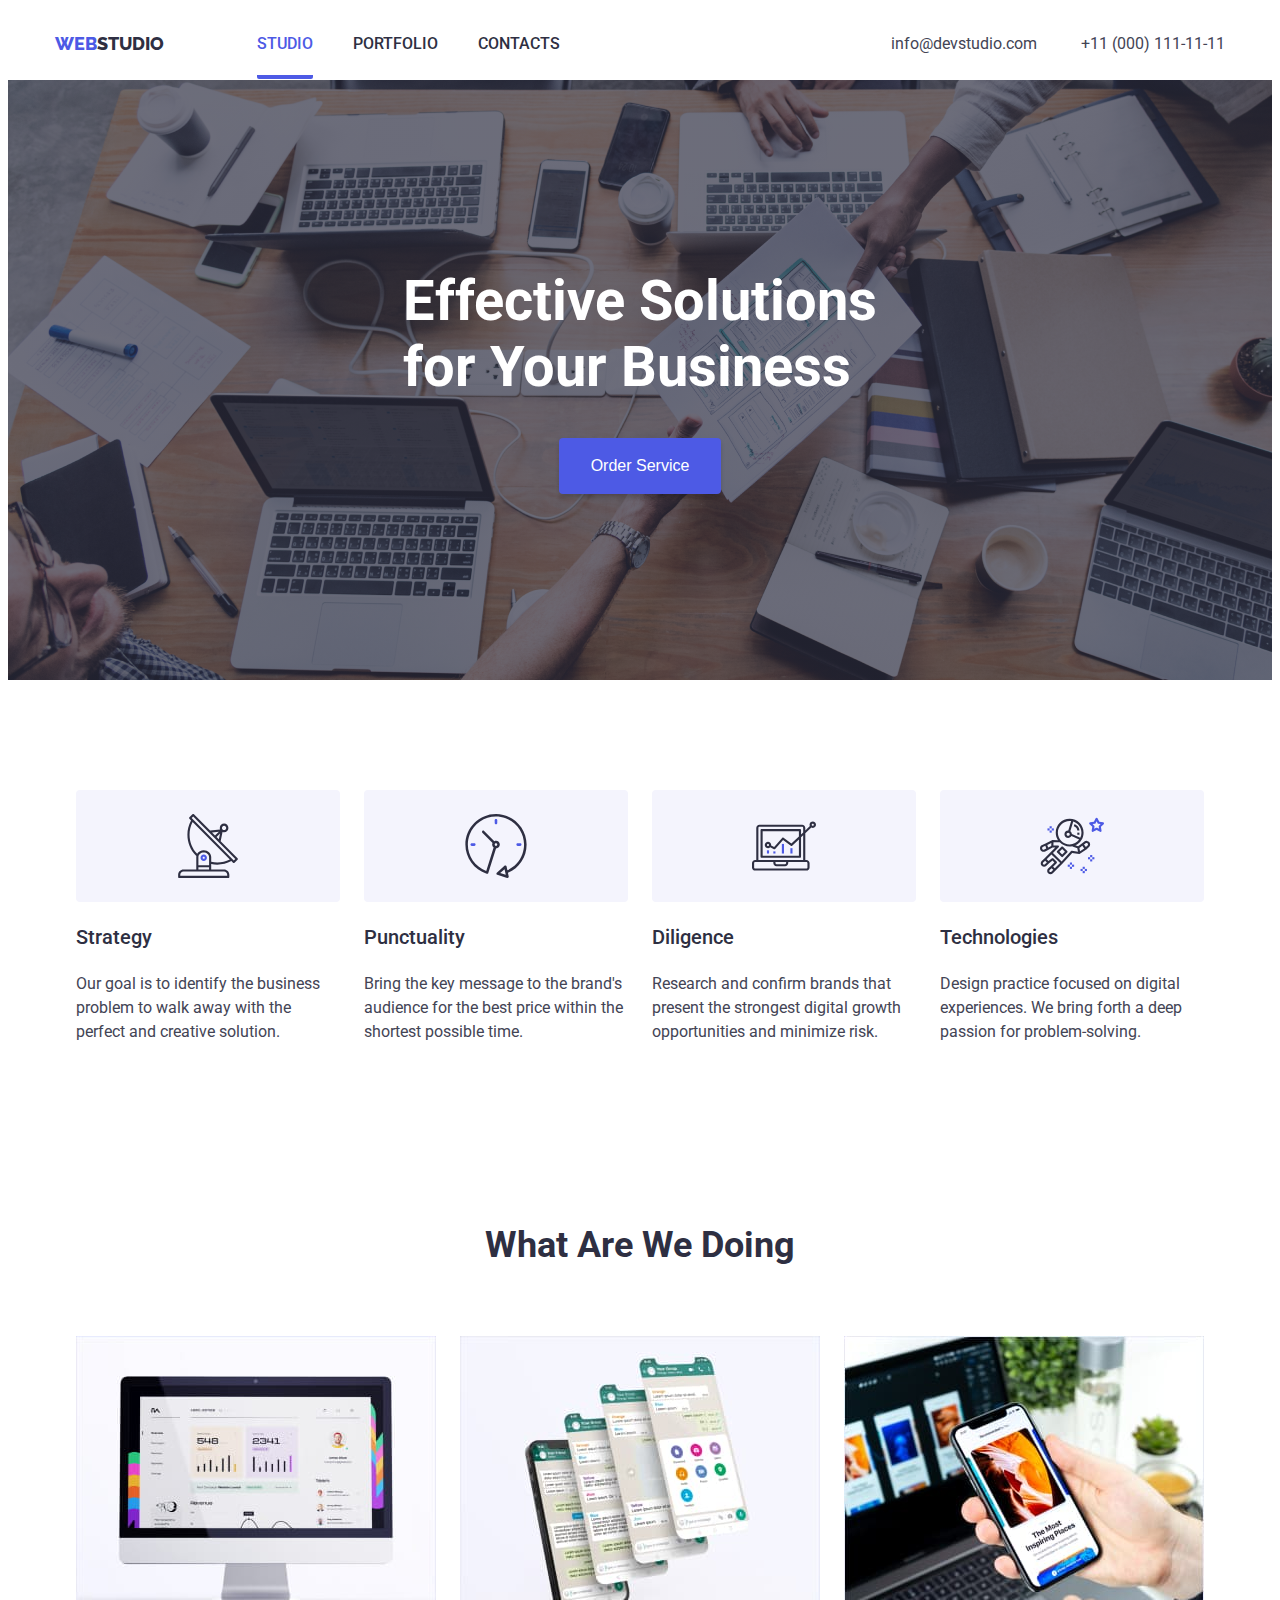
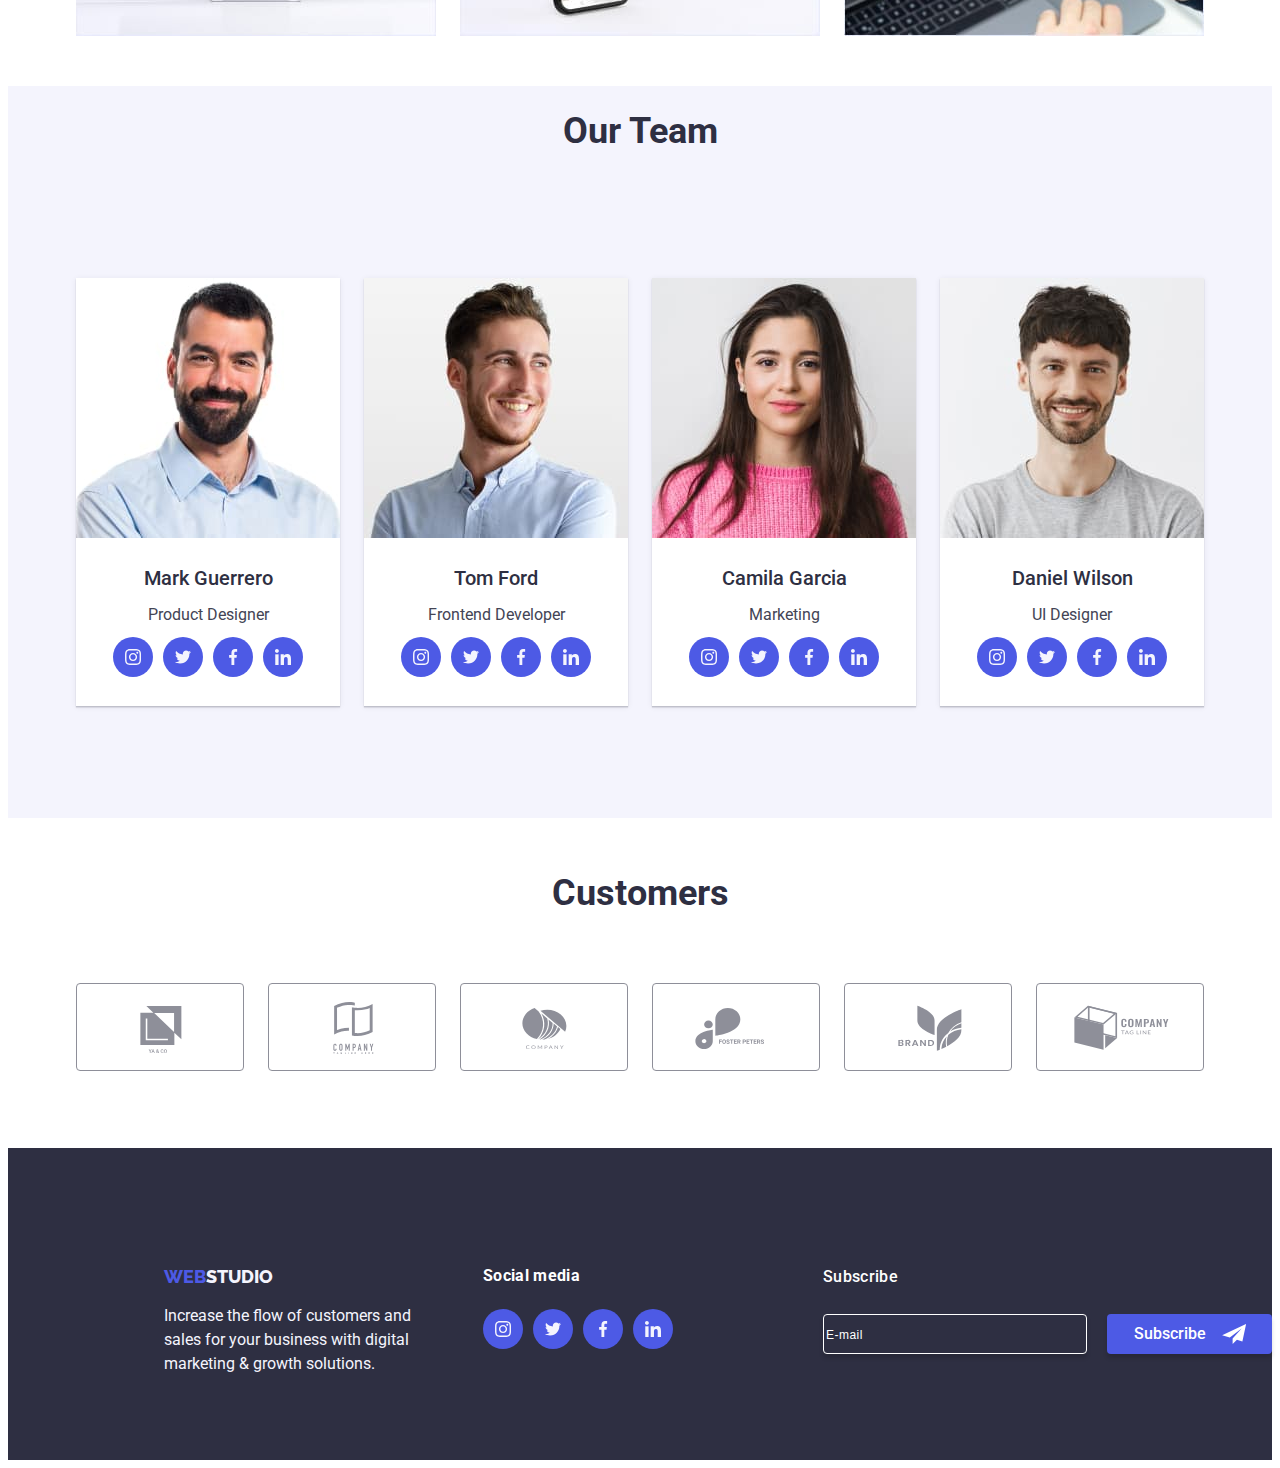
==== index.html @ f052af47 "tema 7 modificari 1" ====
<!DOCTYPE html>
<html lang="en">
  <head>
    <meta charset="UTF-8" />
    <meta name="viewport" content="width=device-width, initial-scale=1.0" />
    <title>Web Studio</title>
    <link rel="preconnect" href="https://fonts.googleapis.com" />
    <link rel="preconnect" href="https://fonts.gstatic.com" crossorigin />
    <link
      href="https://fonts.googleapis.com/css2?family=Raleway:ital,wght@0,800;1,800&family=Roboto:ital,wght@0,400;0,500;0,700;0,900;1,400;1,500;1,700;1,900&display=swap"
      rel="stylesheet"
    />
    <link
      rel="stylesheet"
      href="https://cdnjs.cloudflare.com/ajax/libs/modern-normalize/2.0.0/modern-normalize.min.css"
      integrity="sha512-4xo8blKMVCiXpTaLzQSLSw3KFOVPWhm/TRtuPVc4WG6kUgjH6J03IBuG7JZPkcWMxJ5huwaBpOpnwYElP/m6wg=="
      crossorigin="anonymous"
      referrerpolicy="no-referrer"
    />
    <link rel="stylesheet" href="./css/index.css" />
  </head>
  <body>
    <header class="global-header">
      <a href="index.html" class="logo">studio</a>
      <nav class="main-nav">
        <ul class="main-nav-ul">
          <li><a href="./index.html" class="active">Studio</a></li>
          <li><a href="./portfolio.html">Portfolio</a></li>
          <li><a href="./contacts.html">Contacts</a></li>
        </ul>
      </nav>
      <div class="social-div">
        <a href="mailto:info@devstudio.com">info@devstudio.com</a>
        <a href="tel:+11-000-111-11-11">+11 (000) 111-11-11</a>
      </div>
    </header>
    <main class="global-main">
      <!-- Section 1 -->
      <section class="first-section">
        <h1 class="hero-title">Effective Solutions <br />for Your Business</h1>
        <div class="button">
          <button type="button" class="order-button" data-modal-open>
            Order Service
          </button>
        </div>
        <!-- Modal data -->
        <div class="modal is-hidden" data-modal>
          <div class="modal-content">
            <button class="close-btn" data-modal-close>&times;</button>
            <div class="modal-text">
              <p>Leave your contacts and we will call you back</p>
            </div>
            <form class="forms" name="signup_form" autocomplete="on" novalidate>
              <div class="labels">
                <label class="name-label">
                  Name
                  <div class="input-container">
                    <input type="text" name="name" class="input-name" />
                    <svg>
                      <use
                        href="icons.svg/symbol-defs.svg#icon-person-black"
                      ></use>
                    </svg>
                  </div>
                </label>

                <label class="phone-label">
                  Phone
                  <div class="input-container">
                    <input type="tel" name="phone" class="input-phone" />
                    <svg>
                      <use
                        href="icons.svg/symbol-defs.svg#icon-phone-black"
                      ></use>
                    </svg>
                  </div>
                </label>
                <label class="email-label">
                  Email
                  <div class="input-container">
                    <input type="email" name="email" class="input-email" />
                    <svg>
                      <use
                        href="icons.svg/symbol-defs.svg#icon-email-black"
                      ></use>
                    </svg>
                  </div>
                </label>

                <label class="comment-label">
                  Comment
                  <textarea
                    name="Comment"
                    rows="5"
                    placeholder="Text input"
                    class="textare-comment"
                  ></textarea>
                </label>

                <label class="checkbox-label">
                  <input
                    type="checkbox"
                    name="privacy-policy"
                    value="conditions"
                    class="input-checkbox"
                  />
                  <svg class="checkbox-svg">
                    <use
                      href="./icons.svg/symbol-defs.svg#icon-checkbox-checked"
                    ></use>
                  </svg>
                  <p>
                    I accept the terms and conditions of the
                    <a href="#Privacy-Policy"><u>Privacy Policy</u></a>
                  </p>
                </label>

                <div class="container-submit">
                  <button type="submit" class="submit">Send</button>
                </div>
              </div>
            </form>
          </div>
        </div>
      </section>

      <!-- Section 2 -->
      <section class="second-section">
        <div class="second-container">
          <ul>
            <li>
              <div class="icons-second-section">
                <svg>
                  <use href="./icons.svg/symbol-defs.svg#icon-antenna"></use>
                </svg>
              </div>
              <h3>Strategy</h3>
              <p>
                Our goal is to identify the business problem to walk away with
                the perfect and creative solution.
              </p>
            </li>
            <li>
              <div class="icons-second-section">
                <svg>
                  <use href="./icons.svg/symbol-defs.svg#icon-clock"></use>
                </svg>
              </div>
              <h3>Punctuality</h3>
              <p>
                Bring the key message to the brand's audience for the best price
                within the shortest possible time.
              </p>
            </li>
            <li>
              <div class="icons-second-section">
                <svg>
                  <use href="./icons.svg/symbol-defs.svg#icon-diagram"></use>
                </svg>
              </div>
              <h3>Diligence</h3>
              <p>
                Research and confirm brands that present the strongest digital
                growth opportunities and minimize risk.
              </p>
            </li>
            <li>
              <div class="icons-second-section">
                <svg>
                  <use href="./icons.svg/symbol-defs.svg#icon-astronaut"></use>
                </svg>
              </div>
              <h3>Technologies</h3>
              <p>
                Design practice focused on digital experiences. We bring forth a
                deep passion for problem-solving.
              </p>
            </li>
          </ul>
        </div>
      </section>

      <!-- Section 3 -->
      <section class="third-section">
        <div><h2>what are we doing</h2></div>

        <div class="third-section-img">
          <ul>
            <li><img src="images/img1.jpg" alt="computer" /></li>
            <li><img src="images/img2.jpg" alt="application" /></li>
            <li><img src="images/img3.jpg" alt="phone" /></li>
          </ul>
        </div>
      </section>

      <!-- Section 4 -->
      <section class="fourth-section">
        <h2>Our Team</h2>
        <ul>
          <li>
            <img src="images/img4.jpg" alt="Mark's picture" width="264" />
            <h3>Mark Guerrero</h3>
            <p>Product Designer</p>
            <div class="icons-fourth-section">
              <a
                href="https://www.instagram.com/"
                target="_blank"
                class="icon"
                aria-label="instagram-link"
                ><svg>
                  <use href="./icons.svg/symbol-defs.svg#icon-instagram"></use>
                </svg>
              </a>
              <a
                href="https://www.twitter.com/"
                target="_blank"
                class="icon"
                aria-label="twitter-link"
                ><svg>
                  <use href="./icons.svg/symbol-defs.svg#icon-twitter"></use>
                </svg>
              </a>
              <a
                href="https://www.facebook.com/"
                target="_blank"
                class="icon"
                aria-label="facebook-link"
                ><svg>
                  <use href="./icons.svg/symbol-defs.svg#icon-facebook"></use>
                </svg>
              </a>
              <a
                href="https://www.linkedin.com/"
                target="_blank"
                class="icon"
                aria-label="linkedin-link"
                ><svg>
                  <use href="./icons.svg/symbol-defs.svg#icon-linkedin"></use>
                </svg>
              </a>
            </div>
          </li>
          <li>
            <img src="images/img5.jpg" alt="Tom's picture" width="264" />
            <h3>Tom Ford</h3>
            <p>Frontend Developer</p>
            <div class="icons-fourth-section">
              <a
                href="https://www.instagram.com/"
                target="_blank"
                class="icon"
                aria-label="instagram-link"
                ><svg>
                  <use href="./icons.svg/symbol-defs.svg#icon-instagram"></use>
                </svg>
              </a>
              <a
                href="https://www.twitter.com/"
                target="_blank"
                class="icon"
                aria-label="twitter-link"
                ><svg>
                  <use href="./icons.svg/symbol-defs.svg#icon-twitter"></use>
                </svg>
              </a>
              <a
                href="https://www.facebook.com/"
                target="_blank"
                class="icon"
                aria-label="facebook-link"
                ><svg>
                  <use href="./icons.svg/symbol-defs.svg#icon-facebook"></use>
                </svg>
              </a>
              <a
                href="https://www.linkedin.com/"
                target="_blank"
                class="icon"
                aria-label="linkedin-link"
                ><svg>
                  <use href="./icons.svg/symbol-defs.svg#icon-linkedin"></use>
                </svg>
              </a>
            </div>
          </li>
          <li>
            <img src="images/img6.jpg" alt="Camila's picture" width="264" />
            <h3>Camila Garcia</h3>
            <p>Marketing</p>
            <div class="icons-fourth-section">
              <a
                href="https://www.instagram.com/"
                target="_blank"
                class="icon"
                aria-label="instagram-link"
                ><svg>
                  <use href="./icons.svg/symbol-defs.svg#icon-instagram"></use>
                </svg>
              </a>
              <a
                href="https://www.twitter.com/"
                target="_blank"
                class="icon"
                aria-label="twitter-link"
                ><svg>
                  <use href="./icons.svg/symbol-defs.svg#icon-twitter"></use>
                </svg>
              </a>
              <a
                href="https://www.facebook.com/"
                target="_blank"
                class="icon"
                aria-label="facebook-link"
                ><svg>
                  <use href="./icons.svg/symbol-defs.svg#icon-facebook"></use>
                </svg>
              </a>
              <a
                href="https://www.linkedin.com/"
                target="_blank"
                class="icon"
                aria-label="linkedin-link"
                ><svg>
                  <use href="./icons.svg/symbol-defs.svg#icon-linkedin"></use>
                </svg>
              </a>
            </div>
          </li>
          <li>
            <img src="images/img7.jpg" alt="Daniel's picture" width="264" />
            <h3>Daniel Wilson</h3>
            <p>UI Designer</p>
            <div class="icons-fourth-section">
              <a
                href="https://www.instagram.com/"
                target="_blank"
                class="icon"
                aria-label="instagram-link"
                ><svg>
                  <use href="./icons.svg/symbol-defs.svg#icon-instagram"></use>
                </svg>
              </a>
              <a
                href="https://www.twitter.com/"
                target="_blank"
                class="icon"
                aria-label="twitter-link"
                ><svg>
                  <use href="./icons.svg/symbol-defs.svg#icon-twitter"></use>
                </svg>
              </a>
              <a
                href="https://www.facebook.com/"
                target="_blank"
                class="icon"
                aria-label="facebook-link"
                ><svg>
                  <use href="./icons.svg/symbol-defs.svg#icon-facebook"></use>
                </svg>
              </a>
              <a
                href="https://www.linkedin.com/"
                target="_blank"
                class="icon"
                aria-label="linkedin-link"
                ><svg>
                  <use href="./icons.svg/symbol-defs.svg#icon-linkedin"></use>
                </svg>
              </a>
            </div>
          </li>
        </ul>
      </section>
      <!-- Section 5 -->
      <section class="fifth-section">
        <h2>Customers</h2>
        <div class="icons-fifth-section">
          <ul>
            <li>
              <svg>
                <use href="./icons.svg/symbol-defs.svg#icon-Logo1"></use>
              </svg>
            </li>
            <li>
              <svg>
                <use href="./icons.svg/symbol-defs.svg#icon-Logo2"></use>
              </svg>
            </li>
            <li>
              <svg>
                <use href="./icons.svg/symbol-defs.svg#icon-Logo3"></use>
              </svg>
            </li>
            <li>
              <svg>
                <use href="./icons.svg/symbol-defs.svg#icon-Logo4"></use>
              </svg>
            </li>
            <li>
              <svg>
                <use href="./icons.svg/symbol-defs.svg#icon-Logo5"></use>
              </svg>
            </li>
            <li>
              <svg>
                <use href="./icons.svg/symbol-defs.svg#icon-Logo6"></use>
              </svg>
            </li>
          </ul>
        </div>
      </section>
    </main>
    <footer class="global-footer">
      <!-- Logo studio footer -->
      <div class="footer-container">
        <a href="index.html" class="logo">studio</a>

        <p>
          Increase the flow of customers and <br />
          sales for your business with digital <br />
          marketing & growth solutions.
        </p>
      </div>
      <!-- Social media container -->
      <div class="container-footer-social-media">
        <h4>Social media</h4>
        <ul class="icons-global-footer">
          <li>
            <a
              href="https://www.instagram.com/"
              target="_blank"
              class="icon"
              aria-label="instagram-link"
              ><svg>
                <use href="./icons.svg/symbol-defs.svg#icon-instagram"></use>
              </svg>
            </a>
          </li>
          <li>
            <a
              href="https://www.twitter.com/"
              target="_blank"
              class="icon"
              aria-label="twitter-link"
              ><svg>
                <use href="./icons.svg/symbol-defs.svg#icon-twitter"></use>
              </svg>
            </a>
          </li>
          <li>
            <a
              href="https://www.facebook.com/"
              target="_blank"
              class="icon"
              aria-label="facebook-link"
              ><svg>
                <use href="./icons.svg/symbol-defs.svg#icon-facebook"></use>
              </svg>
            </a>
          </li>
          <li>
            <a
              href="https://www.linkedin.com/"
              target="_blank"
              class="icon"
              aria-label="linkedin-link"
              ><svg>
                <use href="./icons.svg/symbol-defs.svg#icon-linkedin"></use>
              </svg>
            </a>
          </li>
        </ul>
      </div>
      <!-- Subscribe container -->
      <div class="subscribe-container">
        <form class="subscribe-form">
          <label>
            <h2 class="subscribe-title">Subscribe</h2>

            <input
              type="email"
              name="email"
              placeholder="E-mail"
              class="input-email-footer"
            />
          </label>
          <div class="subscribe-footer">
            <button type="submit" class="subscribe-btn">
              Subscribe<svg>
                <use href="./icons.svg/symbol-defs.svg#icon-icon-send"></use>
              </svg>
            </button>
          </div>
        </form>
      </div>
    </footer>
    <script src="./js/modal.js"></script>
  </body>
</html>
---- css/index.css ----
:root{
    --navy-blue-color:#2E2F42;
    --slate-color:#434455;
    --light-slate-color: #8e8f99;
    --link-color-hover:#ff6c00;
    --iris-color:#4d5ae5;
    --white-color:#ffffff;
    --cloud-color:#f4f4fd;
    --ocean-color: #404bbf;
    --cornflower-color: #E7E9FC;
    --dairy-color:#fcfcfc;
    --second-family:"Raleway",sans-serif;
    --fond-family:"Roboto", sans-serif;
    --transition: 250ms cubic-bezier(0.4, 0, 0.2, 1);
}
*,
::before,
::after {
    box-sizing: border-box;
}
body{
    font-family: var(--fond-family);
    color: var(--slate-color);
  }
ul {
    list-style-type: none;
}
a {
    text-decoration: none;
}      
.global-header{
    background-color:var(--white-color);
    display: flex;
    justify-content: space-around;
    align-items: center;
    height: 72px;
}

.global-header .logo::before{
    content: "WEB";
    color:var(--iris-color);
    font-weight: 800;
    font-size: 18px;
    line-height: 1.3em;
    font-family: var(--second-family);
}
.global-header .logo{
    font-weight: 800;
    font-size: 18px;
    line-height: 1.3em;
    font-family: var(--second-family);
    text-transform: uppercase;
    color:var(--navy-blue-color)
}
.main-nav-ul{
    display: flex;
    width: 500px;
    padding-inline-start: 0;
    justify-content:flex-start;
    gap: 40px;
    margin-bottom: 0px;
    margin-top: 0px;
    align-items: center;
    height: 72px;
}


.global-header .main-nav a{
    text-transform: uppercase;
    font-weight: 500;
    font-size: 16px;
    line-height: 1.5em; 
    color: var(--navy-blue-color); 
}
.global-header a.active {
    padding-bottom: 22px;
    border-bottom: 4px solid var(--iris-color);
    border-radius: 2px;
    color: var(--iris-color);

}
.global-header .main-nav a:hover,
.global-header .social-div a:hover{
    color: var(--iris-color);
    transition: var(--transition);
}
.global-header .social-div a{
    padding-left: 40px;
    font-weight: 400;
    font-size: 16px;
    line-height: 1.5em;
    color: var(--slate-color);
}

.first-section{
    background-color:var(--navy-blue-color);
    height: 600px;
    background-image:linear-gradient(
    rgba(46, 47, 66, 0.7),
    rgba(46, 47, 66, 0.7)), url("../images/people-office.png");
    background-repeat: no-repeat;
    background-size:cover;
}

.first-section .hero-title{
    padding-top: 188px;
    display: flex;
    justify-content: center;
    font-weight: 700;
    font-size: 56px;
    color:var(--white-color);
    margin-top: 0px;
}
.button{
    display: flex;
    justify-content: center;
}
.first-section .order-button:hover{
    background-color: var(--white-color);
    color: var(--iris-color);
    transition: var(--transition);
    
}
.first-section .order-button{
    background-color:var(--iris-color);
    display: flex;
    align-items: center;
    justify-content: center;
    border-radius: 4px;
    height: 56px;
    border-width: 0;
    box-shadow: 0 4px 4px 0 rgba(0, 0, 0, 0.15);
    font-weight: 500;
    font-size: 16px;
    line-height: 1.5em;
    color:var(--white-color);
    padding: 16px 32px;
    cursor: pointer;
}
.second-section
{
    display: flex;
    justify-content: center;
    padding-top: 94px;
    padding-bottom: 94px;
}
.second-container{
    width: 1200px;
}
.second-container li{
    width: 264px;
}
.icons-second-section{
    display: flex;
    justify-content: center;
    align-items: center;
    border-radius: 4px;
    width: 264px;
    height: 112px;
    background-color: var(--cloud-color);
}


.icons-second-section svg{
    width: 64px;
    height: 64px;
}
.second-section ul{
    display: flex;
    gap: 24px;
    padding-inline-start: 0px;
    justify-content: center;
}
.second-section h3{
    font-weight: 500;
    font-size: 20px;
    line-height: 1.5em;
    color: var(--navy-blue-color);
}
.second-section p{
    font-weight: 400;
    font-size: 16px;
    line-height: 1.5em;
}
.third-section-img{
    display: flex;
    justify-content: center;
}
.third-section ul{
    width: 1200px;
    display: flex;
    padding-inline-start: 0;
    gap: 24px;
    justify-content: center;
}
.third-section h2,
.fourth-section h2,
.fifth-section h2
{
    font-weight: 700;
    font-size: 36px;
    line-height: 2.5em;
    text-align: center;
    text-transform: capitalize;
    color:var(--navy-blue-color) ;
}
.fourth-section{
    background-color: var(--cloud-color);
    height: 732px;
}
.icons-fourth-section{
    display: flex;
    justify-content: center;
    gap: 10px;
}
.icons-fourth-section .icon svg{
    width: 16px;
    height: 16px;

}
.icons-fourth-section .icon{
    width: 40px;
    height: 40px;
    background-color:var(--iris-color) ;
    color:var(--cloud-color) ;
    border-radius: 50%;
    display: flex;
    justify-content: center;
    align-items: center;
}
.icons-fourth-section .icon:hover{
    background-color: var(--cloud-color);
    color:var(--iris-color) ;
    transition: var(--transition);
}
.fourth-section h3{
    font-weight: 500;
    font-size: 20px;
    line-height: 1.5em;
    text-align: center;
    color: var(--navy-blue-color);
    display: flex;
    justify-content: center;
    margin-top: 25px;
    margin-bottom: 5px;
}
.fourth-section p{
    font-weight: 400;
    font-size: 16px;
    line-height: 1.5em;
    justify-content:  center;
    display: flex;
    margin-top: 5px;
    margin-bottom: 10px;
}
.fourth-section ul{
    display: flex;
    padding-inline-start: 0;
    justify-content: center;
    padding-top: 72px;
    gap: 24px;
}
.fourth-section li{
    height: 428px;
    background-color: var(--white-color);
    display: flex;
    flex-direction: column;
    border-radius: 0px, 0px, 4px, 4px;
    box-shadow: 0 2px 1px 0 rgba(46, 47, 66, 0.08), 
    0 1px 1px 0 rgba(46, 47, 66, 0.16),
    0 1px 6px 0 rgba(46, 47, 66, 0.08);

}
.fifth-section{
    height: 300px;
        
}
.icons-fifth-section{
    display: flex;
    justify-content: center;
}
.icons-fifth-section ul{
    width: 1200px;
    display: flex;
    padding-inline-start: 0;
    gap: 24px;
    justify-content: center;
}
.icons-fifth-section li{
    border: 1px solid var(--light-slate-color);
    border-radius: 4px;
    width: 168px;
    height: 88px;
    display: flex;
    justify-content: center;
    align-items: center;
}
.icons-fifth-section li:hover,
.icons-fifth-section svg:hover{
    color:var(--iris-color) ;
    border-color: var(--iris-color);
    cursor: pointer;
    transition: var(--transition);}
.icons-fifth-section svg{
    justify-content: center;
    width: 104px;
    height: 56px;
    color: var(--light-slate-color);
}
.global-footer{
    height: 312px;
    background-color:var(--navy-blue-color);
    display: flex;
    align-items: center;
}
.footer-container{
    padding-top: 50px;
    padding-left: 156px;
    width: 500px;
}
.global-footer .logo::before {
    content: "WEB";
    color:var(--iris-color);
    font-weight: 800;
    font-size: 18px;
    line-height: 1.3em;
    font-family: var(--second-family);
}

.global-footer .logo {
    font-weight: 800;
    font-size: 18px;
    line-height: 1.3em;
    font-family: var(--second-family);
    text-transform: uppercase;
    text-decoration: none;
    color:var(--cloud-color);
}

 .global-footer p{
    font-weight: 400;
    font-size: 16px;
    line-height: 1.5em;
    color: var(--cloud-color);
    
}

.container-footer-social-media{
    font-family: var(--font-family);
    font-weight: 500;
    font-size: 16px;
    line-height: 1.5em;
    letter-spacing: 0.02em;
    color: var(--white-color);
}

.icons-global-footer{
    display: flex;
    justify-content: center;
    gap: 10px;
    padding-inline-start: 0;
}

.icons-global-footer .icon svg{
    width: 16px;
    height: 16px;
}

.icons-global-footer .icon{
    width: 40px;
    height: 40px;
    background-color: var(--iris-color);
    color: var(--cloud-color);
    border-radius: 50%;
    display: flex;
    justify-content: center;
    align-items: center;
}

.icons-global-footer .icon:hover {
    background-color: var(--cloud-color);
    color: var(--iris-color);
    transition: var(--transition);
}

.is-hidden{
    visibility: hidden;
    transform: scale(1.1);
    display: none;
} 

.modal{
    position: fixed;
    top: 0;
    left: 0;
    width: 100vw;
    height:50vw;
    display: flex;
    justify-content: center;
    align-items: center;
    background: rgba(46, 47, 66, 0.4);
}

.modal-text{
    display: flex;
    flex-direction: column;
    font-size: 16px;
    font-weight: 500;
    padding-top: 40px;
    justify-content: center;
    font-family: var(--fond-family);
    line-height: 150%;
    letter-spacing: 0.02em;
    text-align: center;
    color: var(--navy-blue-color);
}
.forms{
    display: flex;
    flex-direction: column;
}

.name-label,
.phone-label,
.email-label,
.comment-label{
    display: flex;
    flex-direction: column;
}

.checkbox-label .input-checkbox:checked + .checkbox-svg{
    background-color: var(--white-color);
    border-color: var(--iris-color);
    fill:var(--iris-color);
    stroke: var(--iris-color);
    stroke-width: 0.2;
    outline: none;
    transition: var(--transition);
}

.checkbox-label{
    display: flex;
    align-items: center;
    cursor: pointer;
}
.input-checkbox{
    appearance: none;

}

.checkbox-svg{
    height: 16px;
    width: 16px;
    margin-right: 7px;
    fill:none;
    border: 2px solid var(--light-slate-color);
    border-radius:2px;
}
 
.input-name,
.input-phone,
.input-email{
    border: 1px solid var(--light-slate-color);
    border-radius: 4px;
    height: 40px;
    width: 376px;
    padding-left: 30px;
}

.input-name:focus,
.input-phone:focus,
.input-email:focus,
.textare-comment:focus{
    border-color:  var(--iris-color);
    outline: none;
    transition: var(--transition);
}

.input-name:focus + svg,
.input-phone:focus + svg,
.input-email:focus + svg{
    fill:var(--iris-color);
    transition: var(--transition);
}

.input-container svg{
    height: 24px;
    width: 18px;
    fill:var(--navy-blue-color);
}

.input-name[type="text"],
.input-phone[type="tel"],
.input-email[type="email"] {
    color: var(--navy-blue-color);
    font-size: 16px;
}

.textare-comment{
    border: 1px solid var(--light-slate-color);
    border-radius: 4px;
    height: 120px;
}

label{
    font-family: var(--fond-family);
    font-weight: 400;
    font-size: 12px;
    line-height: 117%;
    letter-spacing: 0.04em;
    color: var(--light-slate-color);
}

.labels{
    display: flex;
    flex-direction: column;
    gap: 8px;
}

.submit{
    display: flex;
    justify-content: center;
    align-items: center;
    margin-block-start: 0;
    margin-block-end: 0;
    font-family: var(--fond-family);
    font-weight: 500;
    font-size: 16px;
    line-height: 150%;
    letter-spacing: 0.04em;
    color: var(--white-color);
    border-radius: 4px;
    width: 169px;
    height: 56px;
    box-shadow: 0 4px 4px 0 rgba(0, 0, 0, 0.15);
    background: var(--iris-color);
    border: none;
    cursor:pointer;
}

.submit:hover{
    background-color: var(--white-color);
    color: var(--iris-color);
    transition: var(--transition);
}

.container-submit{
    display: flex;
    justify-content: center;
}

.modal-content{
    padding: 16px;
    background-color: var(--dairy-color);
    width: 408px;
    height: 584px;
    position: relative;
    border-radius: 4px;
    box-shadow: 0 2px 1px 0 rgba(0, 0, 0, 0.2), 
    0 1px 3px 0 rgba(0, 0, 0, 0.12),
    0 1px 1px 0 rgba(0, 0, 0, 0.14);
}

.close-btn {
    background-color:var(--cornflower-color);
    border-radius: 50%;
    color:var(--navy-blue-color);
    outline: none;
    position: absolute;
    top:24px;
    right: 24px;
    border-color: var(--cornflower-color);
}

.subscribe-title{
    font-family: var(--font-family);
    font-weight: 500;
    font-size: 16px;
    line-height: 150%;
    letter-spacing: 0.02em;
    color: var(--white-color);
    margin-block-end: 25px;
}

.input-email-footer{
    border: 1px solid var(--white-color);
    border-radius: 4px;
    width: 264px;
    height: 40px;
    background-color: transparent;
    box-shadow: 0 4px 4px 0 rgba(0, 0, 0, 0.15);
    outline: none;
}

.input-email-footer[type="email"]{
    color:var(--white-color);
    font-size: 16px;
}

input::placeholder {
    font-family: var(--font-family);
    font-weight: 400;
    font-size: 12px;
    line-height: 200%;
    letter-spacing: 0.04em;
    color: var(--white-color);
}

textarea::placeholder{
    font-family: var(--font-family);
    font-weight: 400;
    font-size: 12px;
    line-height: 117%;
    letter-spacing: 0.04em;
    color: var(--navy-blue-color);
    padding-left: 5px;
}

.subscribe-btn{
    border-radius: 4px;
    width: 165px;
    height: 40px;
    background: var(--iris-color);
    display: flex;
    justify-content: center;
    align-items: center;
    border: none;
    box-shadow: 0 4px 4px 0 rgba(0, 0, 0, 0.15);
    font-family: var(--fond-family);
    font-weight: 500;
    font-size: 16px;
    padding: 8px 24px;
    line-height: 1.5em;
    color: var(--white-color);
    cursor: pointer;
}

.subscribe-footer:hover svg {
    fill: var(--iris-color);
    transition: var(--transition);
}

.subscribe-footer:hover .subscribe-btn {
    background-color: var(--white-color);
    color:var(--iris-color);
    transition: var(--transition);
}

.subscribe-btn svg{
    height: 20px;
    width: 24px;
    margin-left: 16px;
    fill:var(--white-color);
}

.subscribe-container{
    padding-left: 150px;
    height: 100px;
}

.subscribe-form{
    display: flex;
    gap: 20px;
    height: 100px;
    align-items: flex-end;
}

.subscribe-footer{
    display: flex;
    height: 40px;
    align-items: flex-end;
}

.input-container{
    position: relative;
}

.input-container svg{
    position: absolute;
    top: 50%;
    left: 10px;
    transform: translateY(-50%);
}
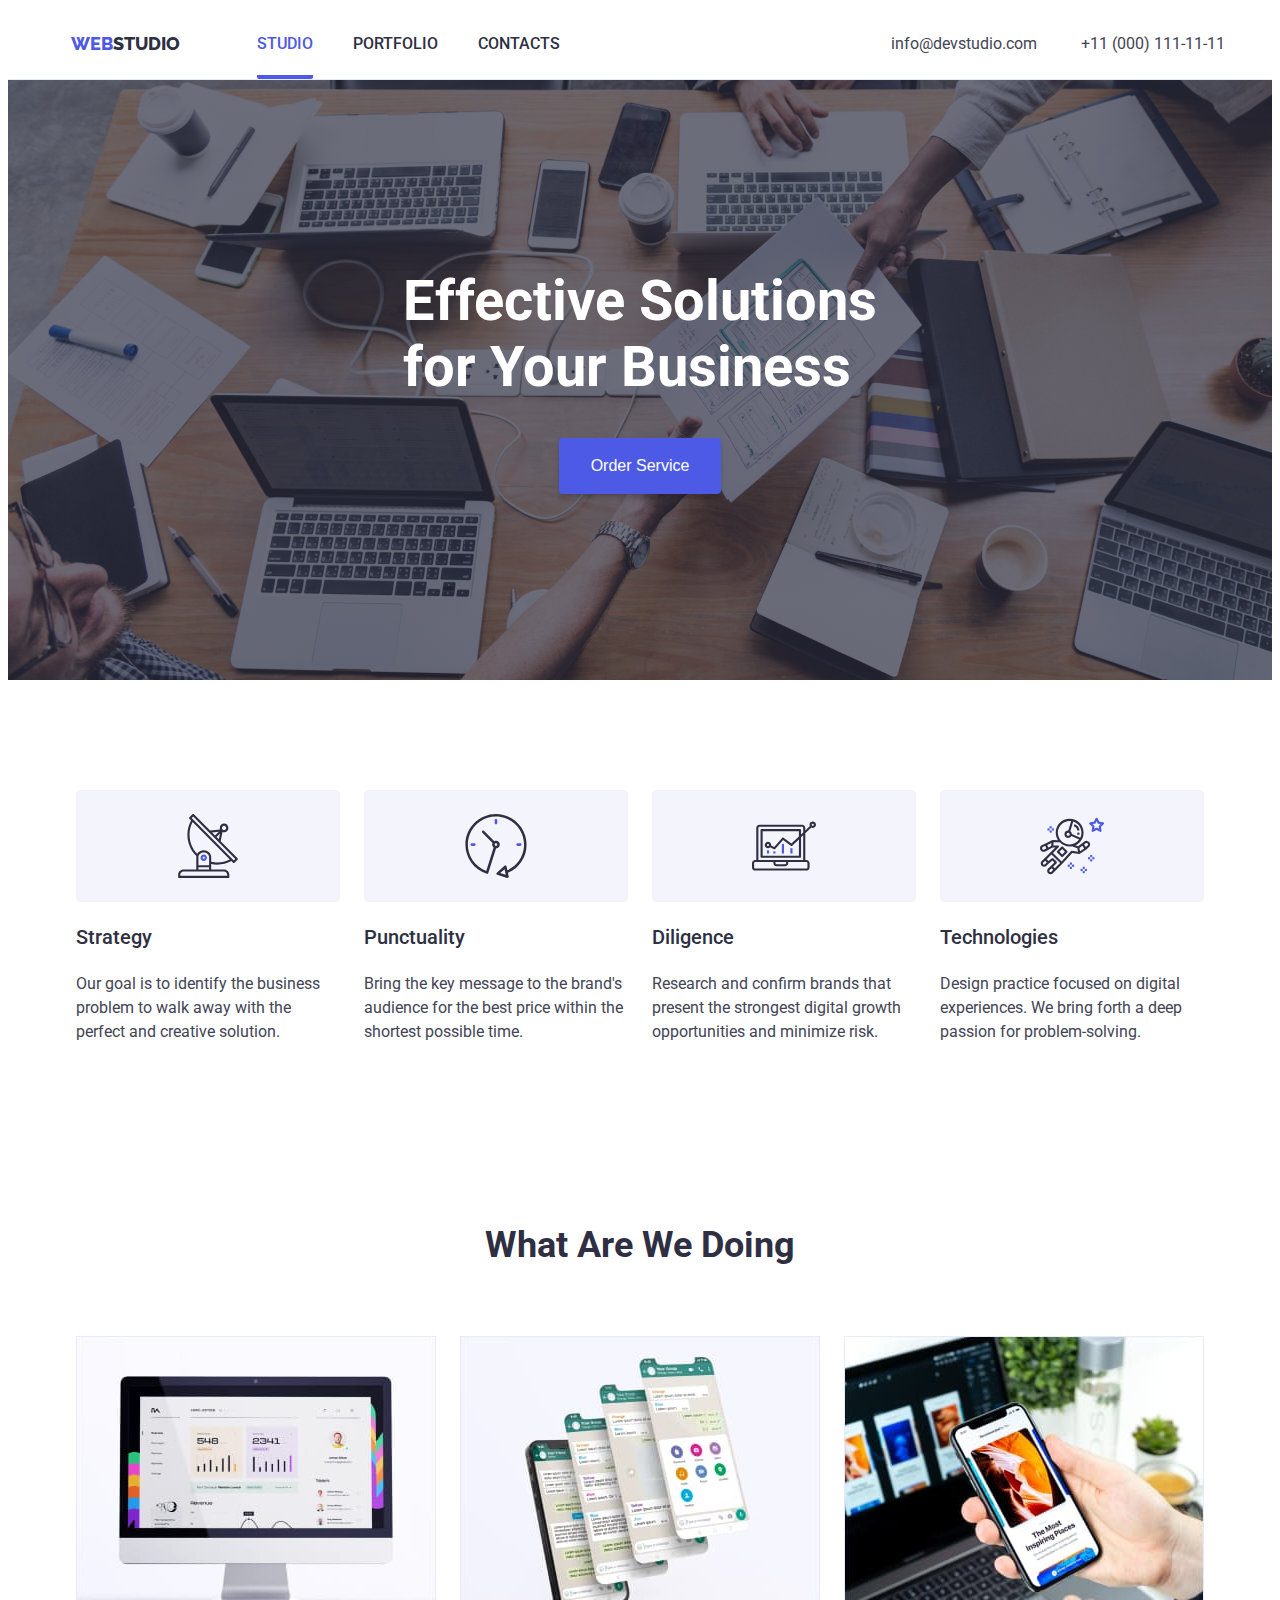
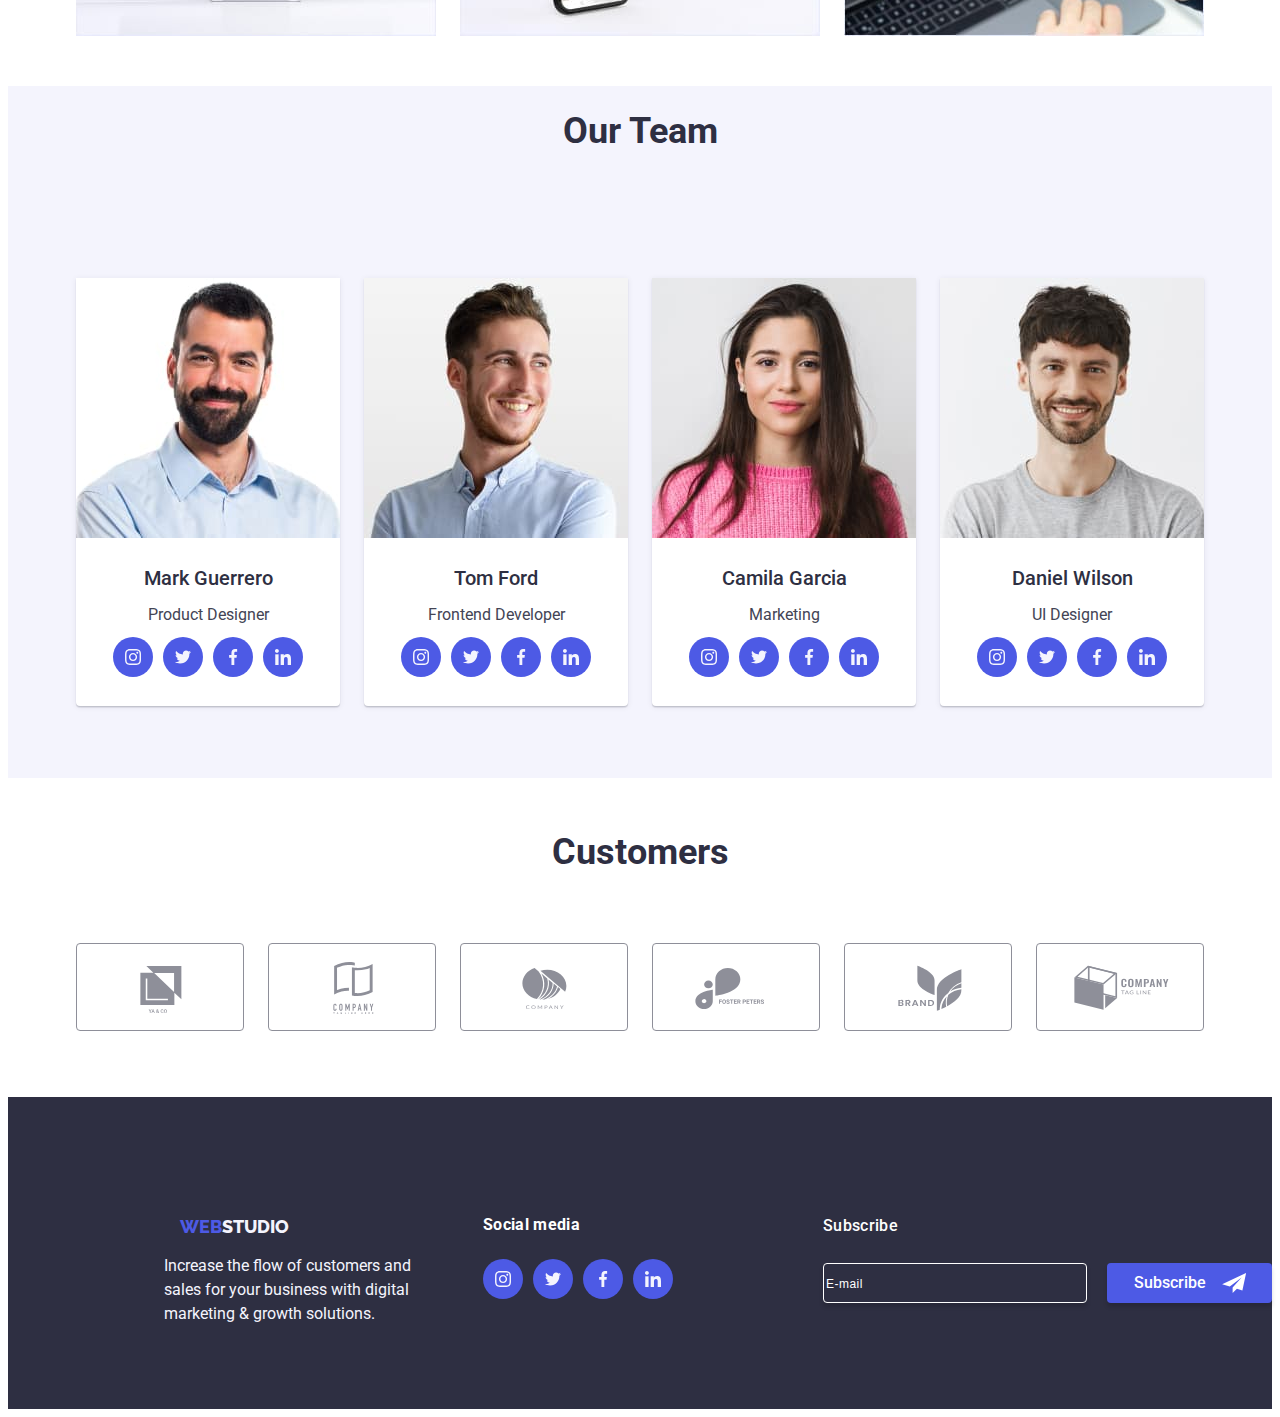
==== commit 6ddc6740: "tema 7 modificari 2" ====
--- a/index.html
+++ b/index.html
@@ -20,18 +20,31 @@
     <link rel="stylesheet" href="./css/index.css" />
   </head>
   <body>
-    <header class="global-header">
-      <a href="index.html" class="logo">studio</a>
-      <nav class="main-nav">
-        <ul class="main-nav-ul">
-          <li><a href="./index.html" class="active">Studio</a></li>
-          <li><a href="./portfolio.html">Portfolio</a></li>
-          <li><a href="./contacts.html">Contacts</a></li>
-        </ul>
-      </nav>
-      <div class="social-div">
-        <a href="mailto:info@devstudio.com">info@devstudio.com</a>
-        <a href="tel:+11-000-111-11-11">+11 (000) 111-11-11</a>
+    <header>
+      <div class="global-header">
+        <a href="index.html" class="logo">studio</a>
+        <svg
+          viewBox="0 0 20 20"
+          xmlns="http://www.w3.org/2000/svg"
+          class="burger-menu"
+        >
+          <path
+            fill-rule="evenodd"
+            d="M3 5a1 1 0 011-1h12a1 1 0 110 2H4a1 1 0 01-1-1zM3 10a1 1 0 011-1h12a1 1 0 110 2H4a1 1 0 01-1-1zM3 15a1 1 0 011-1h12a1 1 0 110 2H4a1 1 0 01-1-1z"
+            clip-rule="evenodd"
+          ></path>
+        </svg>
+        <nav class="main-nav">
+          <ul class="main-nav-ul">
+            <li><a href="./index.html" class="active">Studio</a></li>
+            <li><a href="./portfolio.html">Portfolio</a></li>
+            <li><a href="./contacts.html">Contacts</a></li>
+          </ul>
+        </nav>
+        <div class="social-div">
+          <a href="mailto:info@devstudio.com">info@devstudio.com</a>
+          <a href="tel:+11-000-111-11-11">+11 (000) 111-11-11</a>
+        </div>
       </div>
     </header>
     <main class="global-main">
@@ -52,41 +65,39 @@
             </div>
             <form class="forms" name="signup_form" autocomplete="on" novalidate>
               <div class="labels">
-                <label class="name-label">
-                  Name
-                  <div class="input-container">
+                <div class="name-label">
+                  <label class="input-container">
+                    Name
                     <input type="text" name="name" class="input-name" />
                     <svg>
                       <use
                         href="icons.svg/symbol-defs.svg#icon-person-black"
                       ></use>
                     </svg>
-                  </div>
-                </label>
-
-                <label class="phone-label">
-                  Phone
-                  <div class="input-container">
+                  </label>
+                </div>
+                <div class="phone-label">
+                  <label class="input-container">
+                    Phone
                     <input type="tel" name="phone" class="input-phone" />
                     <svg>
                       <use
                         href="icons.svg/symbol-defs.svg#icon-phone-black"
                       ></use>
                     </svg>
-                  </div>
-                </label>
-                <label class="email-label">
-                  Email
-                  <div class="input-container">
+                  </label>
+                </div>
+                <div class="email-label">
+                  <label class="input-container">
+                    Email
                     <input type="email" name="email" class="input-email" />
                     <svg>
                       <use
                         href="icons.svg/symbol-defs.svg#icon-email-black"
                       ></use>
                     </svg>
-                  </div>
-                </label>
-
+                  </label>
+                </div>
                 <label class="comment-label">
                   Comment
                   <textarea
@@ -96,24 +107,25 @@
                     class="textare-comment"
                   ></textarea>
                 </label>
-
-                <label class="checkbox-label">
-                  <input
-                    type="checkbox"
-                    name="privacy-policy"
-                    value="conditions"
-                    class="input-checkbox"
-                  />
-                  <svg class="checkbox-svg">
-                    <use
-                      href="./icons.svg/symbol-defs.svg#icon-checkbox-checked"
-                    ></use>
-                  </svg>
-                  <p>
+                <div class="checkbox-container">
+                  <label class="checkbox-label">
+                    <input
+                      type="checkbox"
+                      name="privacy-policy"
+                      value="conditions"
+                      class="input-checkbox"
+                    />
+                    <svg class="checkbox-svg">
+                      <use
+                        href="./icons.svg/symbol-defs.svg#icon-checkbox-checked"
+                      ></use>
+                    </svg>
+                  </label>
+                  <p class="checkbox-paragraph">
                     I accept the terms and conditions of the
                     <a href="#Privacy-Policy"><u>Privacy Policy</u></a>
                   </p>
-                </label>
+                </div>
 
                 <div class="container-submit">
                   <button type="submit" class="submit">Send</button>
@@ -474,16 +486,17 @@
       <!-- Subscribe container -->
       <div class="subscribe-container">
         <form class="subscribe-form">
-          <label>
+          <div>
             <h2 class="subscribe-title">Subscribe</h2>
-
-            <input
-              type="email"
-              name="email"
-              placeholder="E-mail"
-              class="input-email-footer"
-            />
-          </label>
+            <label>
+              <input
+                type="email"
+                name="email"
+                placeholder="E-mail"
+                class="input-email-footer"
+              />
+            </label>
+          </div>
           <div class="subscribe-footer">
             <button type="submit" class="subscribe-btn">
               Subscribe<svg>
--- a/css/index.css
+++ b/css/index.css
@@ -29,68 +29,83 @@
 a {
     text-decoration: none;
 }      
-.global-header{
-    background-color:var(--white-color);
-    display: flex;
+.global-header {
+    background-color: var(--white-color);
+    display: flex;
+    height: 72px;
     justify-content: space-around;
     align-items: center;
-    height: 72px;
-}
-
-.global-header .logo::before{
+    border-bottom: 1px solid var(--cornflower-color);
+   
+}
+
+.global-header .logo::before {
     content: "WEB";
-    color:var(--iris-color);
+    color: var(--iris-color);
     font-weight: 800;
     font-size: 18px;
     line-height: 1.3em;
     font-family: var(--second-family);
 }
-.global-header .logo{
+
+.logo{
+    position: absolute;
+    left: 16px;
+}
+.global-header .logo {
     font-weight: 800;
     font-size: 18px;
     line-height: 1.3em;
     font-family: var(--second-family);
     text-transform: uppercase;
-    color:var(--navy-blue-color)
-}
-.main-nav-ul{
-    display: flex;
-    width: 500px;
-    padding-inline-start: 0;
-    justify-content:flex-start;
-    gap: 40px;
-    margin-bottom: 0px;
-    margin-top: 0px;
-    align-items: center;
-    height: 72px;
-}
-
-
-.global-header .main-nav a{
+    text-decoration: none;
+    color: var(--navy-blue-color)
+}
+
+.main-nav-ul {
+    display: none;
+    
+}
+
+.global-header .main-nav a {
     text-transform: uppercase;
     font-weight: 500;
     font-size: 16px;
-    line-height: 1.5em; 
-    color: var(--navy-blue-color); 
-}
+    line-height: 1.5em;
+    color: var(--navy-blue-color);
+}
+
 .global-header a.active {
     padding-bottom: 22px;
     border-bottom: 4px solid var(--iris-color);
     border-radius: 2px;
     color: var(--iris-color);
-
-}
+}
+
 .global-header .main-nav a:hover,
-.global-header .social-div a:hover{
+.global-header .social-div a:hover {
     color: var(--iris-color);
     transition: var(--transition);
-}
-.global-header .social-div a{
+
+}
+
+.social-div{
+    display: none;
+}
+
+.global-header .social-div a {
     padding-left: 40px;
     font-weight: 400;
     font-size: 16px;
     line-height: 1.5em;
     color: var(--slate-color);
+}
+.burger-menu{
+    position: absolute;
+    right: 16px;
+    fill:var(--navy-blue-color);
+    height: 22px;
+    width: 32px;
 }
 
 .first-section{
@@ -152,13 +167,7 @@
     width: 264px;
 }
 .icons-second-section{
-    display: flex;
-    justify-content: center;
-    align-items: center;
-    border-radius: 4px;
-    width: 264px;
-    height: 112px;
-    background-color: var(--cloud-color);
+    display: none;
 }
 
 
@@ -171,6 +180,7 @@
     gap: 24px;
     padding-inline-start: 0px;
     justify-content: center;
+    flex-wrap: wrap;
 }
 .second-section h3{
     font-weight: 500;
@@ -193,6 +203,7 @@
     padding-inline-start: 0;
     gap: 24px;
     justify-content: center;
+    flex-wrap: wrap;
 }
 .third-section h2,
 .fourth-section h2,
@@ -207,7 +218,6 @@
 }
 .fourth-section{
     background-color: var(--cloud-color);
-    height: 732px;
 }
 .icons-fourth-section{
     display: flex;
@@ -259,23 +269,23 @@
     padding-inline-start: 0;
     justify-content: center;
     padding-top: 72px;
+    padding-bottom: 72px;
     gap: 24px;
+    flex-wrap: wrap;
 }
 .fourth-section li{
     height: 428px;
     background-color: var(--white-color);
     display: flex;
     flex-direction: column;
-    border-radius: 0px, 0px, 4px, 4px;
+    border-radius: 0 0 4px 4px;
     box-shadow: 0 2px 1px 0 rgba(46, 47, 66, 0.08), 
     0 1px 1px 0 rgba(46, 47, 66, 0.16),
     0 1px 6px 0 rgba(46, 47, 66, 0.08);
 
 }
-.fifth-section{
-    height: 300px;
-        
-}
+
+    
 .icons-fifth-section{
     display: flex;
     justify-content: center;
@@ -286,6 +296,8 @@
     padding-inline-start: 0;
     gap: 24px;
     justify-content: center;
+    flex-wrap: wrap;
+    padding-bottom: 50px;
 }
 .icons-fifth-section li{
     border: 1px solid var(--light-slate-color);
@@ -456,7 +468,20 @@
     border: 2px solid var(--light-slate-color);
     border-radius:2px;
 }
+
+.checkbox-paragraph{
+    font-family: var(--fond-family);
+    font-weight: 400;
+    font-size: 12px;
+    line-height: 117%;
+    letter-spacing: 0.04em;
+    color: var(--light-slate-color)
+}
  
+.checkbox-container{
+    display: flex;
+}
+
 .input-name,
 .input-phone,
 .input-email{
@@ -677,7 +702,90 @@
 
 .input-container svg{
     position: absolute;
+    margin-top: 8px;
     top: 50%;
     left: 10px;
     transform: translateY(-50%);
+}
+
+
+
+/* Media query pentru ecrane între 768px și 1158px */
+
+@media screen and (min-width: 768px){
+    .main-nav-ul {
+        display: flex;
+        padding-inline-start: 0;
+        justify-content: flex-start;
+        gap: 40px;
+        margin-bottom: 0px;
+        margin-top: 0px;
+        align-items: center;
+        height: 72px;
+    }
+    
+    .global-header .social-div a {
+        padding-left: 40px;
+        font-weight: 400;
+        font-size: 16px;
+        line-height: 1.5em;
+        color: var(--slate-color);
+
+    }
+    .logo{
+        position: relative;
+    }
+
+    .social-div{
+        display: flex;
+        flex-direction: column;
+    }
+
+    .burger-menu{
+        display: none;
+    }
+
+    .icons-second-section {
+            display: flex;
+            justify-content: center;
+            align-items: center;
+            border-radius: 4px;
+            width: 264px;
+            height: 112px;
+            background-color: var(--cloud-color);
+    
+
+}
+
+/* Media query pentru ecrane mai mari de 1158px */
+
+@media screen and (min-width: 1158px) {
+    .main-nav-ul {
+        display: flex;
+        width: 500px;
+        padding-inline-start: 0;
+        justify-content: flex-start;
+        gap: 40px;
+        margin-bottom: 0px;
+        margin-top: 0px;
+        align-items: center;
+        height: 72px;
+    }
+
+    .global-header .social-div a {
+            padding-left: 40px;
+            font-weight: 400;
+            font-size: 16px;
+            line-height: 1.5em;
+            color: var(--slate-color);
+    
+        }
+
+    .social-div{
+        display: block;
+    }
+
+    .burger-menu{
+        display: none;
+    }
 }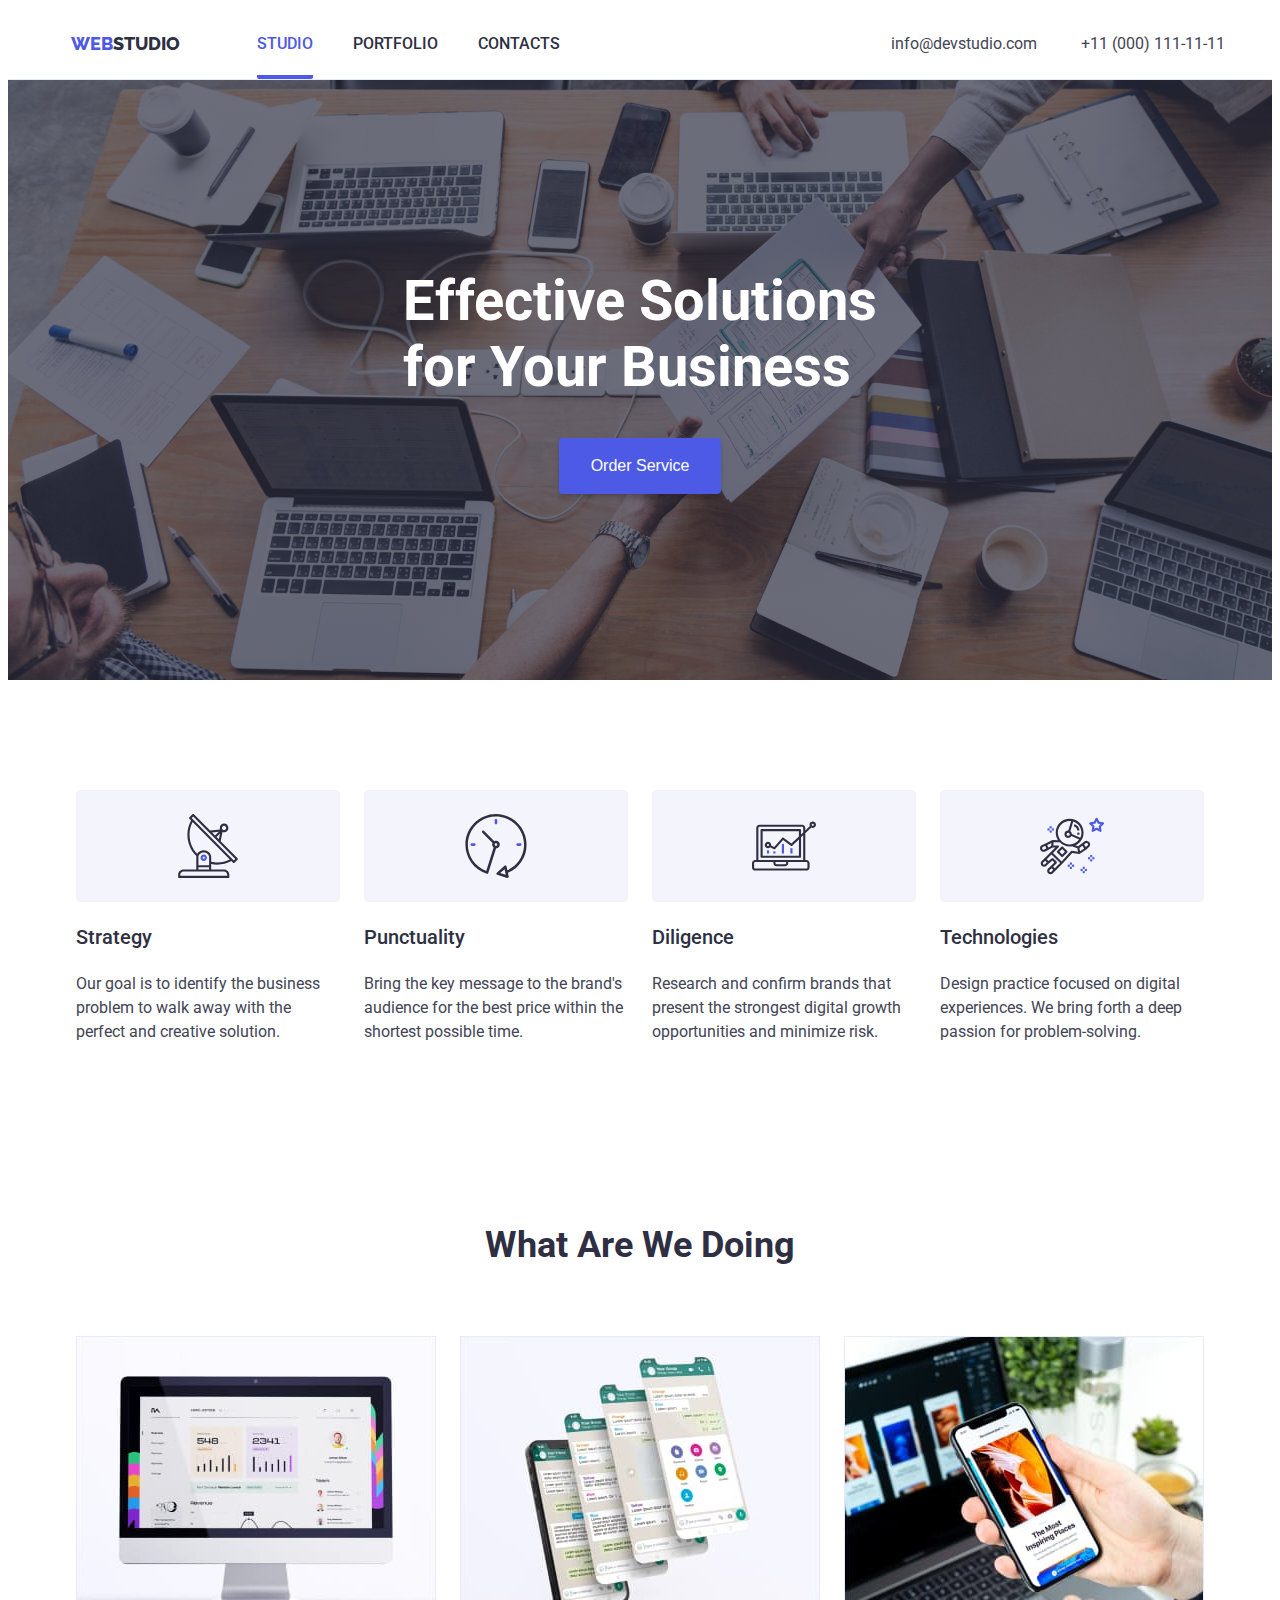
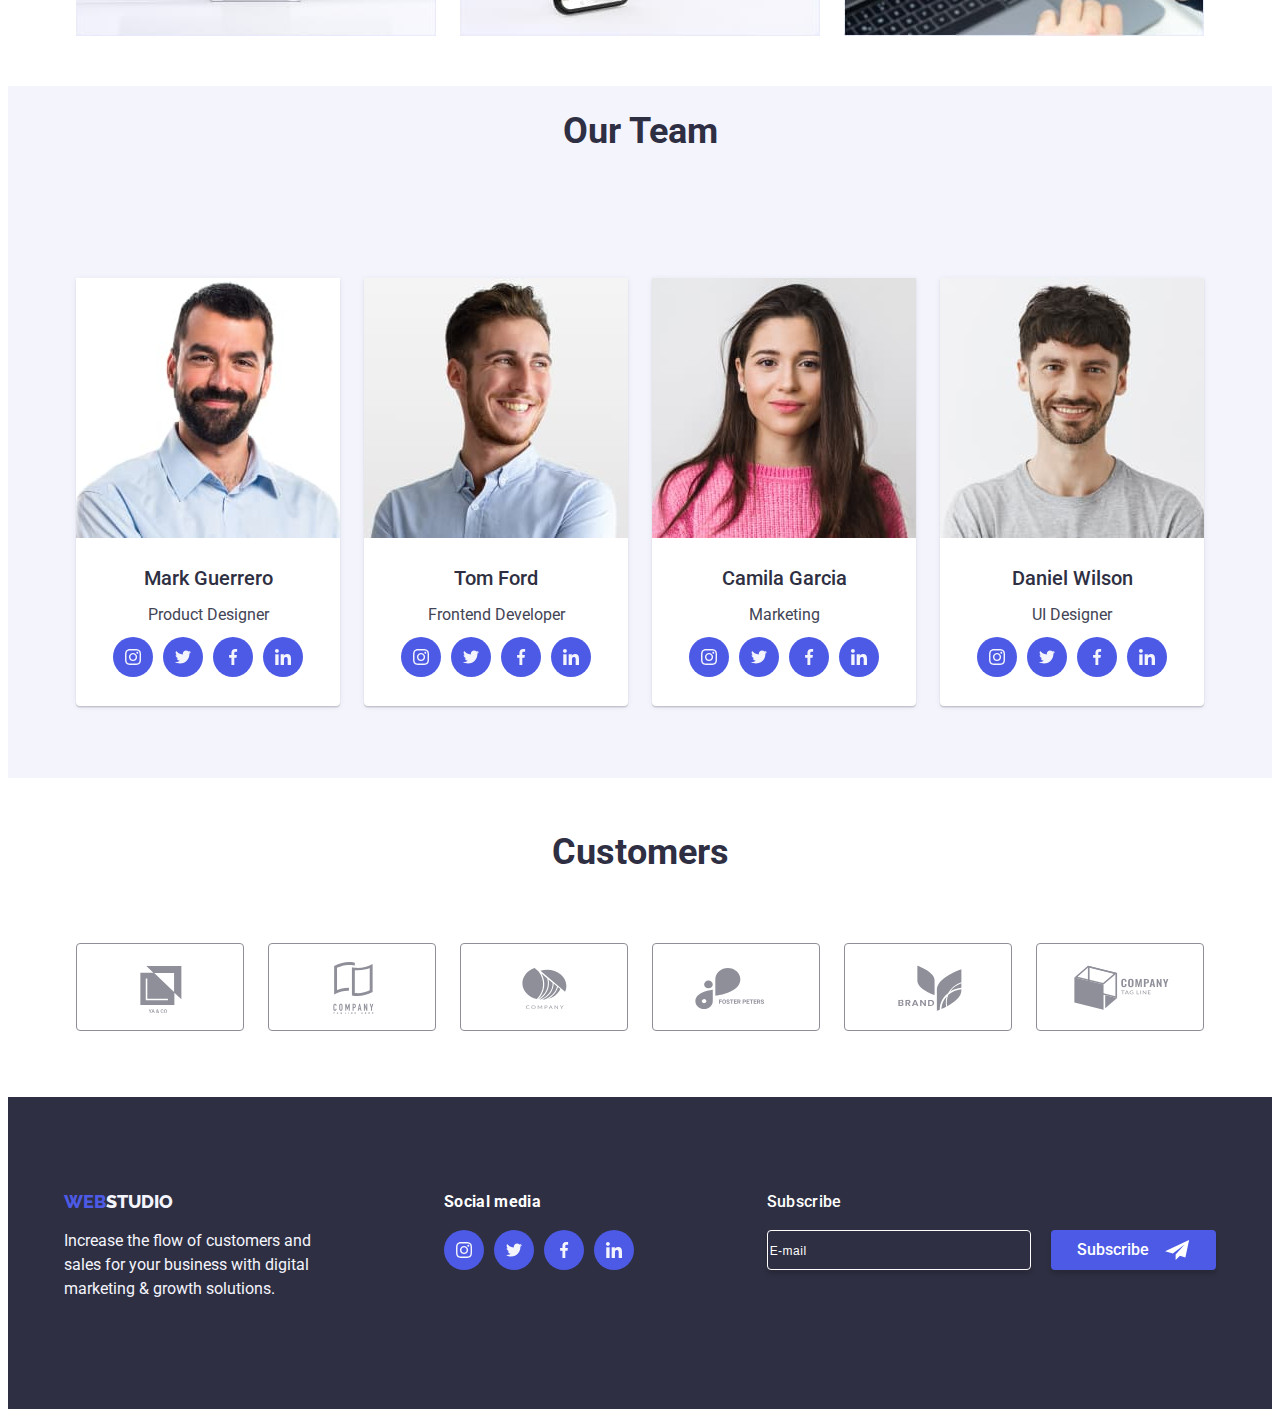
==== commit 636c06ee: "tema 7 modificari 3" ====
--- a/index.html
+++ b/index.html
@@ -194,7 +194,7 @@
 
       <!-- Section 3 -->
       <section class="third-section">
-        <div><h2>what are we doing</h2></div>
+        <div class="third-section-title"><h2>what are we doing</h2></div>
 
         <div class="third-section-img">
           <ul>
@@ -425,7 +425,7 @@
     <footer class="global-footer">
       <!-- Logo studio footer -->
       <div class="footer-container">
-        <a href="index.html" class="logo">studio</a>
+        <a href="index.html" class="logo-footer">studio</a>
 
         <p>
           Increase the flow of customers and <br />
@@ -486,7 +486,7 @@
       <!-- Subscribe container -->
       <div class="subscribe-container">
         <form class="subscribe-form">
-          <div>
+          <div class="form-container">
             <h2 class="subscribe-title">Subscribe</h2>
             <label>
               <input
--- a/css/index.css
+++ b/css/index.css
@@ -123,7 +123,7 @@
     display: flex;
     justify-content: center;
     font-weight: 700;
-    font-size: 56px;
+    font-size: 36px;
     color:var(--white-color);
     margin-top: 0px;
 }
@@ -183,8 +183,9 @@
     flex-wrap: wrap;
 }
 .second-section h3{
-    font-weight: 500;
-    font-size: 20px;
+    font-weight: 700;
+    font-size: 36px;
+    text-align: center;
     line-height: 1.5em;
     color: var(--navy-blue-color);
 }
@@ -193,19 +194,10 @@
     font-size: 16px;
     line-height: 1.5em;
 }
-.third-section-img{
-    display: flex;
-    justify-content: center;
-}
-.third-section ul{
-    width: 1200px;
-    display: flex;
-    padding-inline-start: 0;
-    gap: 24px;
-    justify-content: center;
-    flex-wrap: wrap;
-}
-.third-section h2,
+.third-section{
+    display:none;
+}
+
 .fourth-section h2,
 .fifth-section h2
 {
@@ -321,17 +313,21 @@
     color: var(--light-slate-color);
 }
 .global-footer{
-    height: 312px;
+    height: 664px;
     background-color:var(--navy-blue-color);
     display: flex;
     align-items: center;
+    flex-wrap: wrap;
+    justify-content: space-around;
+    gap:20px;
+    align-content: center;
 }
 .footer-container{
-    padding-top: 50px;
-    padding-left: 156px;
-    width: 500px;
-}
-.global-footer .logo::before {
+   display: flex;
+   flex-direction: column;
+   align-items: center;
+}
+.global-footer .logo-footer::before {
     content: "WEB";
     color:var(--iris-color);
     font-weight: 800;
@@ -340,7 +336,7 @@
     font-family: var(--second-family);
 }
 
-.global-footer .logo {
+.global-footer .logo-footer {
     font-weight: 800;
     font-size: 18px;
     line-height: 1.3em;
@@ -359,12 +355,21 @@
 }
 
 .container-footer-social-media{
+    display: flex;
+    flex-direction: column;
+    align-items: center;
+    height: 127px;
     font-family: var(--font-family);
     font-weight: 500;
     font-size: 16px;
     line-height: 1.5em;
     letter-spacing: 0.02em;
     color: var(--white-color);
+}
+
+.container-footer-social-media h4{
+    margin-block-start: 0;
+    margin-block-end: 0;
 }
 
 .icons-global-footer{
@@ -604,7 +609,8 @@
     line-height: 150%;
     letter-spacing: 0.02em;
     color: var(--white-color);
-    margin-block-end: 25px;
+    margin-block-start: 0;
+    margin-block-end: 16px;
 }
 
 .input-email-footer{
@@ -679,20 +685,28 @@
 }
 
 .subscribe-container{
-    padding-left: 150px;
-    height: 100px;
+    display: flex;
+    flex-wrap: wrap;
+    height: 150px;
 }
 
 .subscribe-form{
     display: flex;
     gap: 20px;
-    height: 100px;
-    align-items: flex-end;
+    flex-wrap: wrap;
+    flex-direction: column;
+    align-items: center;
+   
+}
+
+.form-container{
+    display: flex;
+    flex-direction: column;
+    align-items: center;
 }
 
 .subscribe-footer{
     display: flex;
-    height: 40px;
     align-items: flex-end;
 }
 
@@ -745,18 +759,44 @@
         display: none;
     }
 
-    .icons-second-section {
+    
+    .global-footer{
+        height: 456px;
+    }
+.first-section .hero-title {
+    font-size: 56px;
+
+}
+.second-section h3 {
+    text-align: start;
+}
+.container-footer-social-media{
+    
             display: flex;
-            justify-content: center;
-            align-items: center;
-            border-radius: 4px;
-            width: 264px;
-            height: 112px;
-            background-color: var(--cloud-color);
-    
-
-}
-
+            flex-direction: column;
+            align-items:start;
+}
+.subscribe-form {
+    display: flex;
+    gap: 20px;
+    flex-wrap: wrap;
+    flex-direction: row;
+    align-items: start;
+}
+
+.subscribe-footer {
+    height: 80px;
+}
+.subscribe-container {
+    height: 127px;
+}
+.footer-container {
+    align-items: start;
+}
+.form-container {
+    align-items: start;
+}
+}
 /* Media query pentru ecrane mai mari de 1158px */
 
 @media screen and (min-width: 1158px) {
@@ -780,6 +820,15 @@
             color: var(--slate-color);
     
         }
+        .icons-second-section {
+            display: flex;
+            justify-content: center;
+            align-items: center;
+            border-radius: 4px;
+            width: 264px;
+            height: 112px;
+            background-color: var(--cloud-color);
+        }
 
     .social-div{
         display: block;
@@ -788,4 +837,68 @@
     .burger-menu{
         display: none;
     }
+
+    .global-footer{
+        height: 312px;
+    }
+    .second-section h3 {
+        font-weight: 500;
+        font-size: 20px;
+        text-align:start;
+    }
+    .third-section {
+        display: flex;
+        flex-direction: column;
+    }
+        
+    .third-section-img {
+        display: flex;
+        justify-content: center;
+    }
+        
+    .third-section ul {
+        width: 1200px;
+        display: flex;
+        padding-inline-start: 0;
+        gap: 24px;
+        justify-content: center;
+        flex-wrap: wrap;
+    }
+        
+    .third-section h2 {
+                    font-weight: 700;
+                    font-size: 36px;
+                    line-height: 2.5em;
+                    text-align: center;
+                    text-transform: capitalize;
+                    color: var(--navy-blue-color);
+                }
+.first-section .hero-title {
+    font-size: 56px;
+
+}
+.container-footer-social-media{
+    display: flex;
+        flex-direction: column;
+        align-items: start;
+}
+.subscribe-form {
+    display: flex;
+    gap: 20px;
+    flex-wrap: wrap;
+    flex-direction: row;
+    align-items:start;}
+    
+.subscribe-footer{
+    height: 80px;
+}
+.subscribe-container {
+    height: 127px;
+}
+.footer-container {
+    align-items:start;
+}
+.form-container {
+    align-items:start;
+}
 }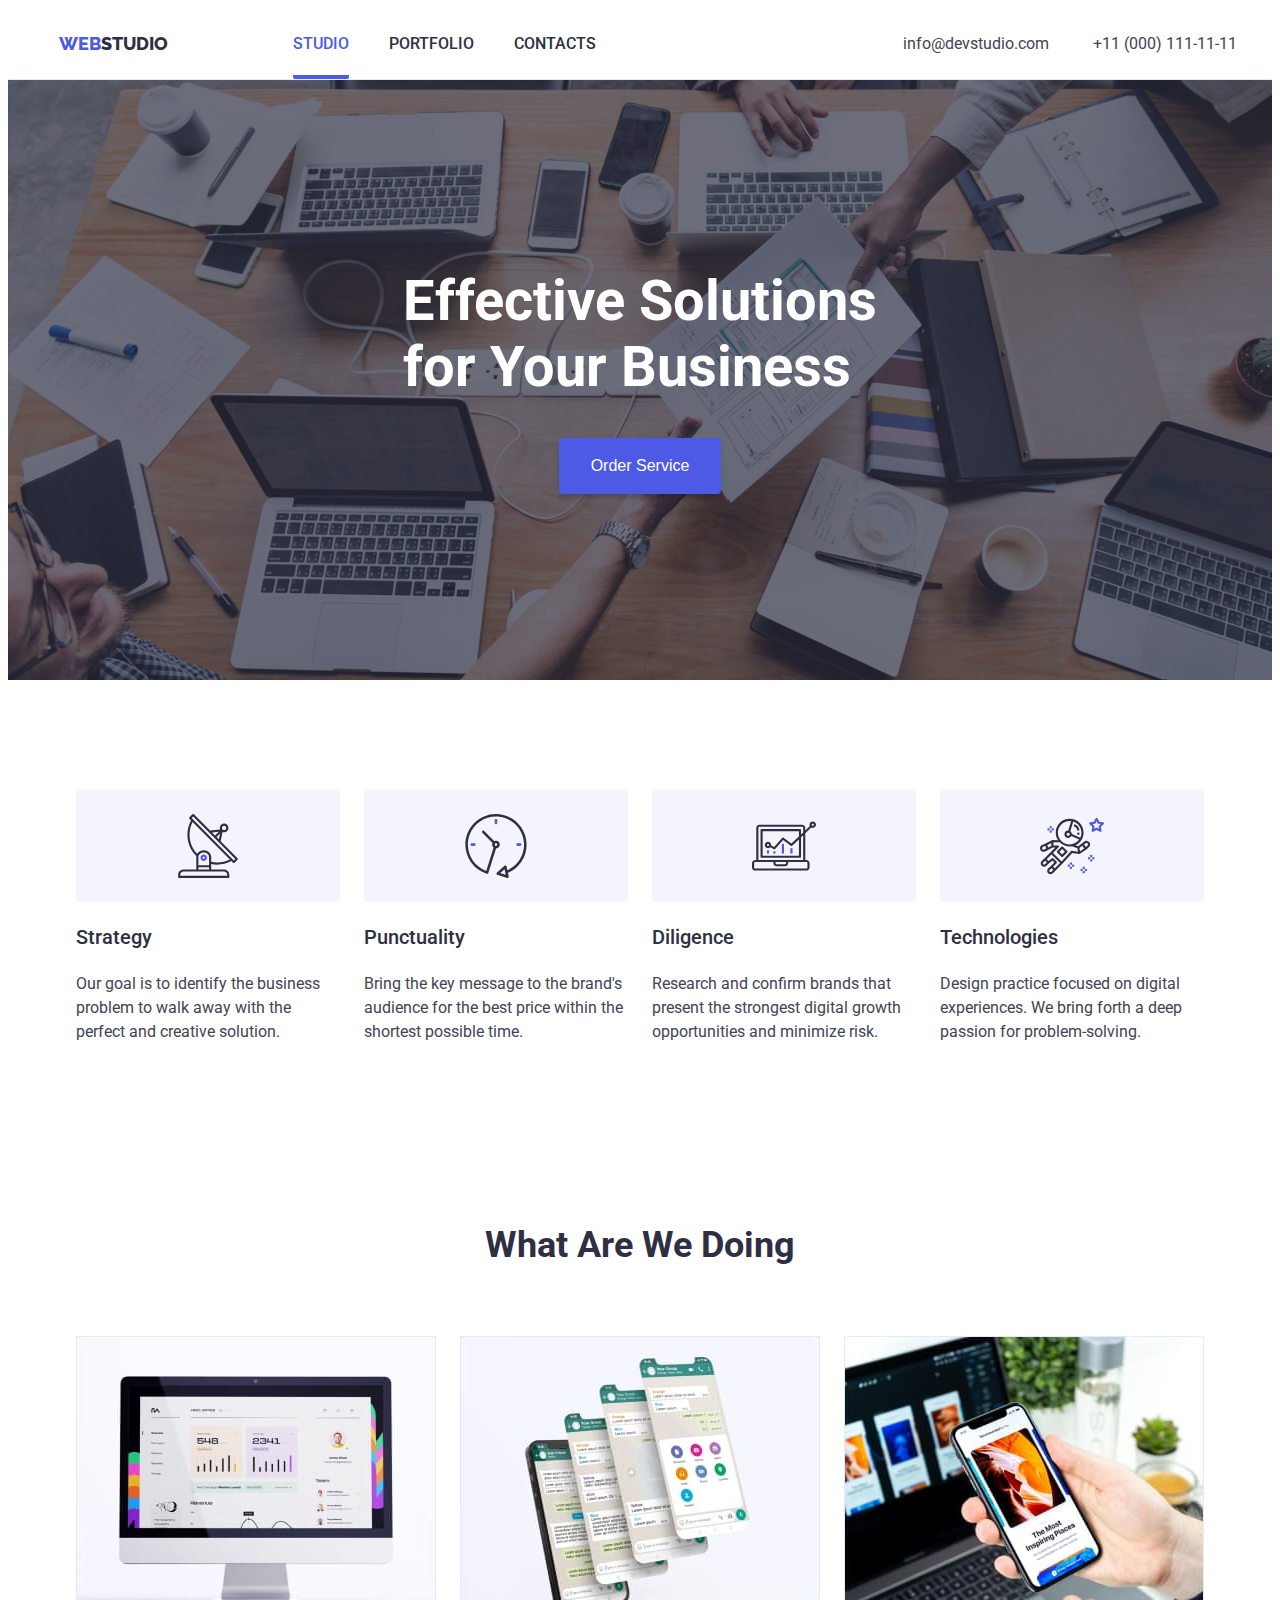
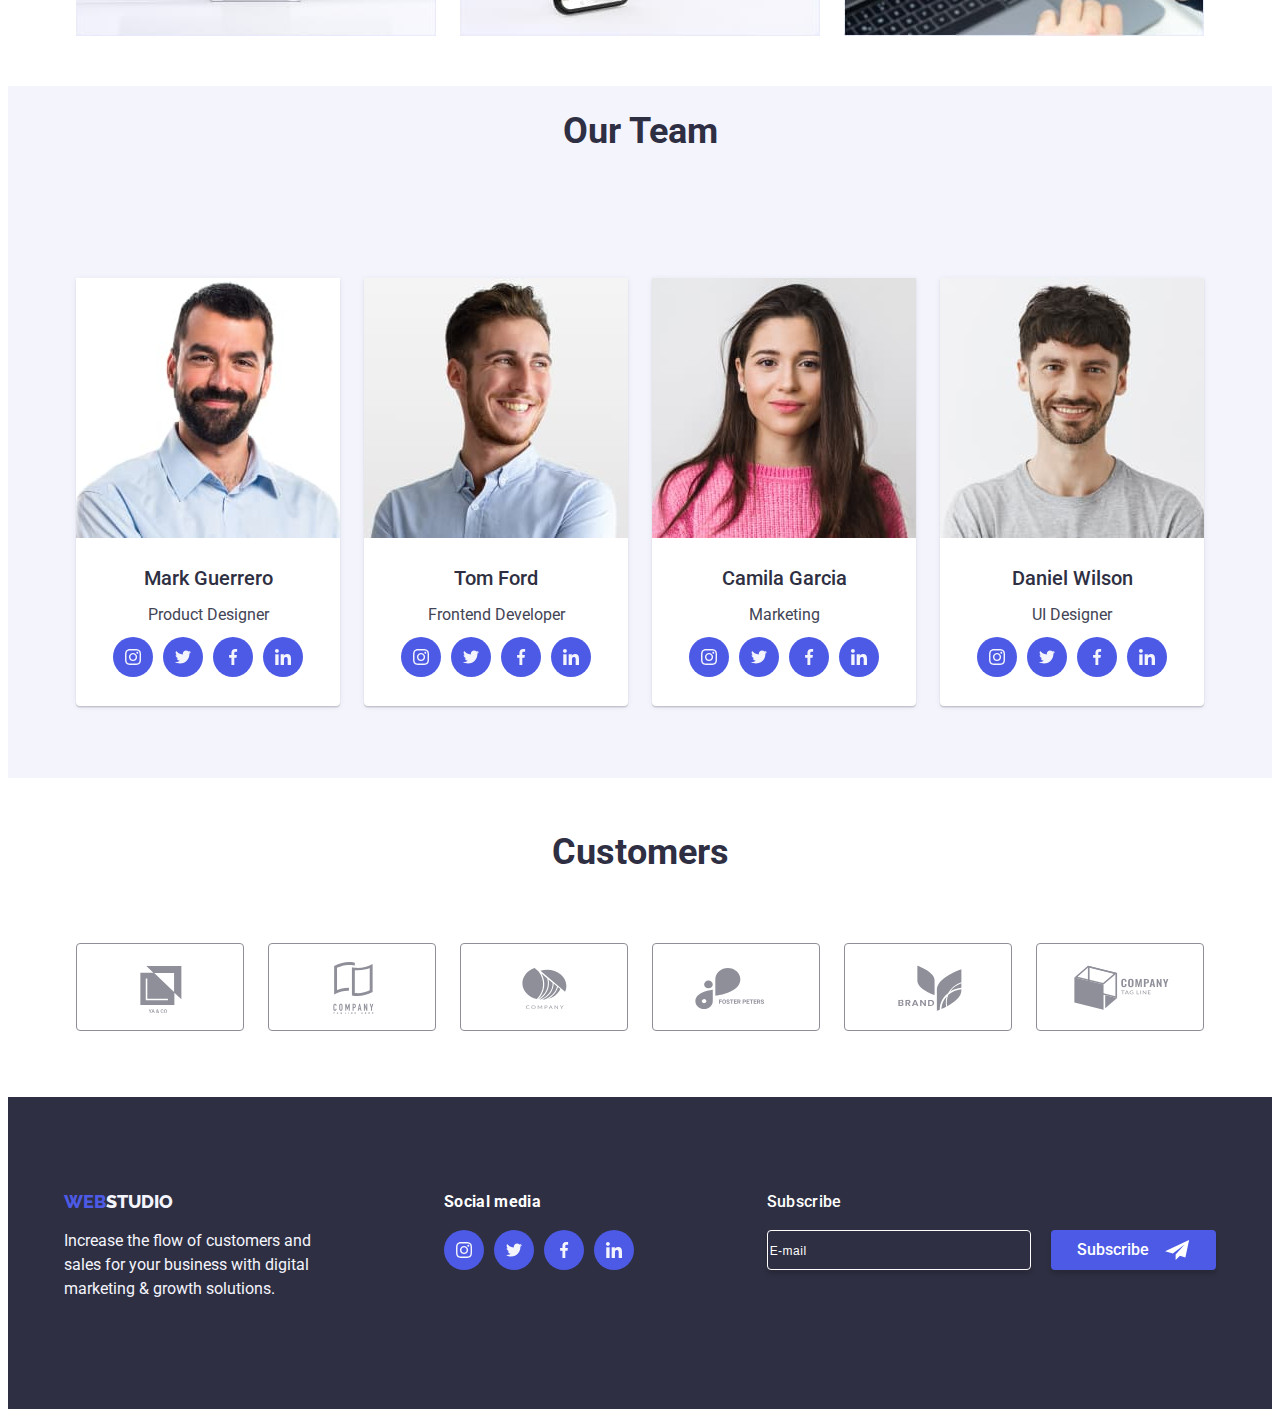
==== commit 20e67592: "tema 7 modificari 4" ====
--- a/index.html
+++ b/index.html
@@ -20,20 +20,93 @@
     <link rel="stylesheet" href="./css/index.css" />
   </head>
   <body>
+    <div class="js-menu-container">
+      <a class="menu-toggle js-close-menu">
+        <svg
+          fill="currentColor"
+          viewBox="0 0 20 20"
+          xmlns="http://www.w3.org/2000/svg"
+          width="24"
+          height="24"
+        >
+          <path
+            fill-rule="evenodd"
+            d="M4.293 4.293a1 1 0 011.414 0L10 8.586l4.293-4.293a1 1 0 111.414 1.414L11.414 10l4.293 4.293a1 1 0 01-1.414 1.414L10 11.414l-4.293 4.293a1 1 0 01-1.414-1.414L8.586 10 4.293 5.707a1 1 0 010-1.414z"
+            clip-rule="evenodd"
+          ></path>
+        </svg>
+      </a>
+      <nav class="mobail-nav">
+        <ul class="mobail-nav-ul">
+          <li><a href="./index.html" class="active">Studio</a></li>
+          <li><a href="./portfolio.html">Portfolio</a></li>
+          <li><a href="./contacts.html">Contacts</a></li>
+        </ul>
+      </nav>
+      <div class="mobail-social-div">
+        <a href="mailto:info@devstudio.com" class="mobail-social-div-mailto"
+          >info@devstudio.com</a
+        >
+        <a href="tel:+11-000-111-11-11" class="mobail-social-div-tel"
+          >+11 (000) 111-11-11</a
+        >
+      </div>
+      <div class="icons-mobail-link">
+        <a
+          href="https://www.instagram.com/"
+          target="_blank"
+          class="icon"
+          aria-label="instagram-link"
+          ><svg>
+            <use href="./icons.svg/symbol-defs.svg#icon-instagram"></use>
+          </svg>
+        </a>
+        <a
+          href="https://www.twitter.com/"
+          target="_blank"
+          class="icon"
+          aria-label="twitter-link"
+          ><svg>
+            <use href="./icons.svg/symbol-defs.svg#icon-twitter"></use>
+          </svg>
+        </a>
+        <a
+          href="https://www.facebook.com/"
+          target="_blank"
+          class="icon"
+          aria-label="facebook-link"
+          ><svg>
+            <use href="./icons.svg/symbol-defs.svg#icon-facebook"></use>
+          </svg>
+        </a>
+        <a
+          href="https://www.linkedin.com/"
+          target="_blank"
+          class="icon"
+          aria-label="linkedin-link"
+          ><svg>
+            <use href="./icons.svg/symbol-defs.svg#icon-linkedin"></use>
+          </svg>
+        </a>
+      </div>
+    </div>
     <header>
       <div class="global-header">
         <a href="index.html" class="logo">studio</a>
-        <svg
-          viewBox="0 0 20 20"
-          xmlns="http://www.w3.org/2000/svg"
-          class="burger-menu"
-        >
-          <path
-            fill-rule="evenodd"
-            d="M3 5a1 1 0 011-1h12a1 1 0 110 2H4a1 1 0 01-1-1zM3 10a1 1 0 011-1h12a1 1 0 110 2H4a1 1 0 01-1-1zM3 15a1 1 0 011-1h12a1 1 0 110 2H4a1 1 0 01-1-1z"
-            clip-rule="evenodd"
-          ></path>
-        </svg>
+        <a class="js-open-menu">
+          <svg
+            viewBox="0 0 20 20"
+            xmlns="http://www.w3.org/2000/svg"
+            class="burger-menu"
+          >
+            <path
+              fill-rule="evenodd"
+              d="M3 5a1 1 0 011-1h12a1 1 0 110 2H4a1 1 0 01-1-1zM3 10a1 1 0 011-1h12a1 1 0 110 2H4a1 1 0 01-1-1zM3 15a1 1 0 011-1h12a1 1 0 110 2H4a1 1 0 01-1-1z"
+              clip-rule="evenodd"
+            ></path>
+          </svg>
+        </a>
+
         <nav class="main-nav">
           <ul class="main-nav-ul">
             <li><a href="./index.html" class="active">Studio</a></li>
@@ -507,6 +580,7 @@
         </form>
       </div>
     </footer>
+    <script src="./js/mobile-menu.js"></script>
     <script src="./js/modal.js"></script>
   </body>
 </html>
--- a/css/index.css
+++ b/css/index.css
@@ -721,9 +721,112 @@
     left: 10px;
     transform: translateY(-50%);
 }
-
-
-
+.js-menu-container{
+    display: none;
+}
+.js-menu-container.is-open{
+    display: flex;
+    flex-direction: column;
+    position: fixed;
+    top:0;
+    right: 0;
+    background-color:var(--white-color) ;
+    z-index: 1;
+    padding:40px;
+    height: 100%;
+    width: 100%;
+}
+.js-close-menu{
+    border: none;
+    background: none;
+    align-self: self-end;
+
+}
+
+.icons-mobail-link {
+    display: flex;
+    justify-content:space-between;
+    gap: 56px;
+}
+.mobail-nav{
+    padding-bottom: 210px;
+}
+.mobail-nav-ul{
+    display: flex;
+    flex-direction: column;
+    gap:40px;
+    font-family: var(--font-family);
+    font-weight: 700;
+    font-size: 36px;
+    line-height: 111%;
+    letter-spacing: 0.02em;
+    text-transform: capitalize;
+    color: var(--navy-blue-color);
+    padding-inline-start: 0px;
+}
+
+.icons-mobail-link .icon svg {
+    width: 16px;
+    height: 16px;
+
+}
+
+.icons-mobail-link .icon {
+    width: 40px;
+    height: 40px;
+    background-color: var(--iris-color);
+    color: var(--cloud-color);
+    border-radius: 50%;
+    display: flex;
+    justify-content: center;
+    align-items: center;
+}
+
+.icons-mobail-link .icon:hover {
+    background-color: var(--cloud-color);
+    color: var(--iris-color);
+    transition: var(--transition);
+}
+ .mobail-nav a {
+    line-height: 1.5em;
+    color: var(--navy-blue-color);
+}
+
+.mobail-nav a.active {
+    padding-bottom: 22px;
+    color: var(--iris-color);
+}
+
+ .mobail-nav a:hover,
+ .mobail-social-div a:hover {
+    color: var(--iris-color);
+    transition: var(--transition);
+
+
+}
+.mobail-social-div{
+    display: flex;
+    flex-direction: column-reverse;
+    gap: 40px;
+    padding-bottom: 48px;
+}
+.mobail-social-div-tel{
+    font-family: var(--font-family);
+        font-weight: 700;
+        font-size: 36px;
+        line-height: 111%;
+        letter-spacing: 0.02em;
+        text-transform: capitalize;
+        color: var(--iris-color);
+}
+.mobail-social-div-mailto{
+    font-family: var(--font-family);
+        font-weight: 500;
+        font-size: 20px;
+        line-height: 120%;
+        letter-spacing: 0.02em;
+        color: var(--slate-color);
+}
 /* Media query pentru ecrane între 768px și 1158px */
 
 @media screen and (min-width: 768px){
